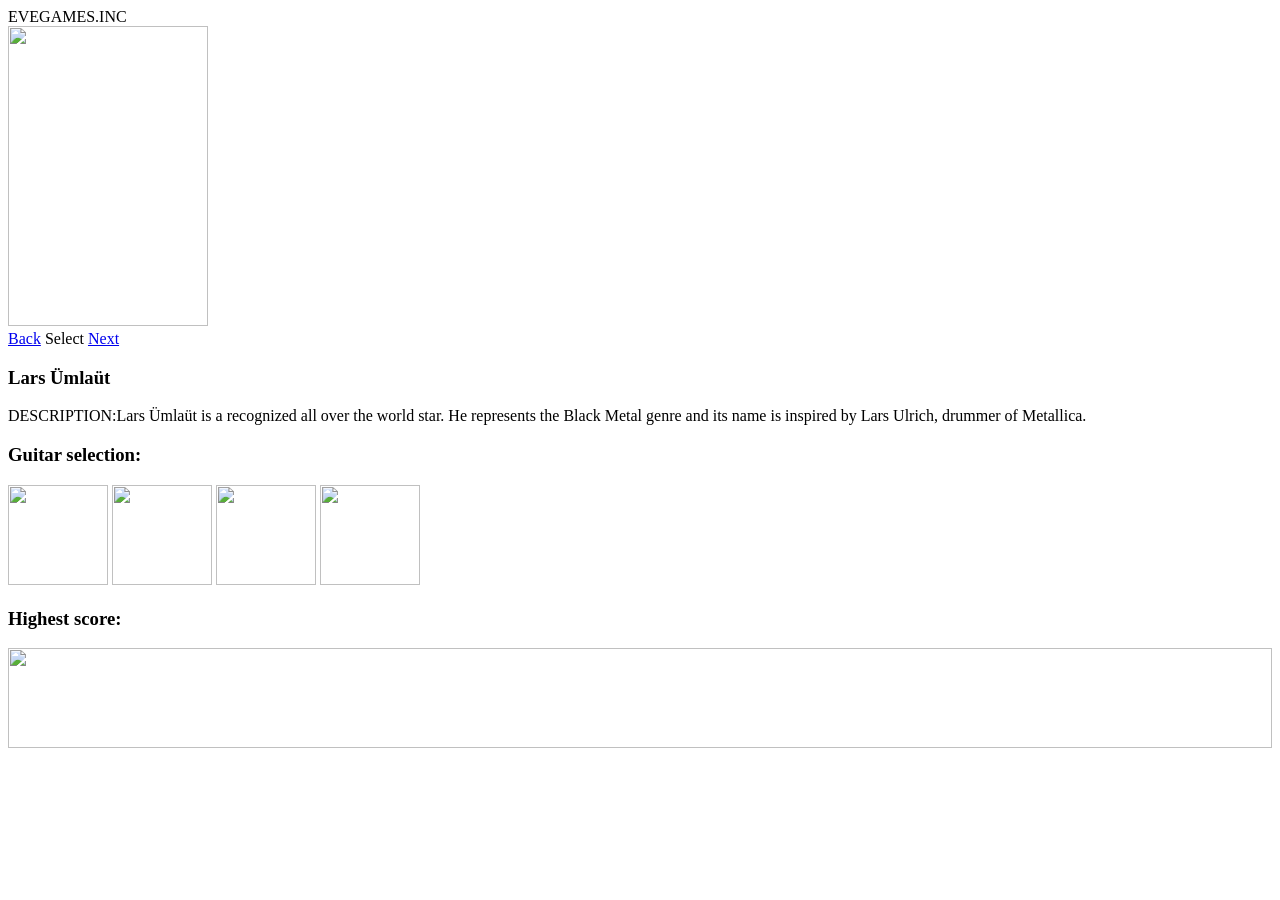
==== Lars.html @ 4b26495c "Add files via upload" ====
<!DOCTYPE html>
<html>
<head>
	<title>EVEGAMES.INC</title>
	<link rel="stylesheet" type="text/css" href="C:\Users\hh\Desktop\WEB\gamesstyle.css">
</head>
<body>
	<header>EVEGAMES.INC</header>
	<article>
		<section>
			<img id="character" src="https://m.media-amazon.com/images/I/41mc3wKb3KL._AC_.jpg" width="200px" height="300px">
			<div class="shadow"></div>
			<div class="botons">
				<botton><a href="C:\Users\hh\Desktop\WEB\Judy Nails.html">Back</a></botton>
				<botton class="message">Select</botton>
				<botton><a href="C:\Users\hh\Desktop\WEB\Shasha Breakman.html">Next</a></botton>	
			</div>
		</section>
		<section>
			<div class="info">
			<h1>Lars Ümlaüt</h1>
			<p>DESCRIPTION:Lars Ümlaüt is a recognized all over the world star. He represents the Black Metal genre and its name is inspired by Lars Ulrich, drummer of Metallica.</p>
			<h1>Guitar selection:</h1>
			<div class="Guitar-selection">
				<img src="https://www.pngix.com/pngfile/middle/1-18453_electric-guitar-png-vector-bass-guitar-acoustic-transparent.png" width="100px" height="100px">
				<img src="https://w7.pngwing.com/pngs/617/189/png-transparent-dean-guitars-dean-ml-dean-dimebag-ml-electric-guitar-guitar.png" width="100px" height="100px">
				<img src="https://img2.freepng.es/20180704/vpp/kisspng-acoustic-electric-guitar-fender-stratocaster-bass-death-metal-5b3c77efb1b064.5231802115306895197278.jpg" width="100px" height="100px">
				<img src="https://www.pikpng.com/pngl/m/173-1730927_free-png-download-electric-guitar-png-images-background.png" width="100px" height="100px">
			</div>
			<h1>Highest score:</h1>
			<img src="https://wilkinson5star.files.wordpress.com/2014/10/cropped-image1.jpg" width="100%" height="100px">
		</div>	
		</section>
	</article>
</body>
</html>
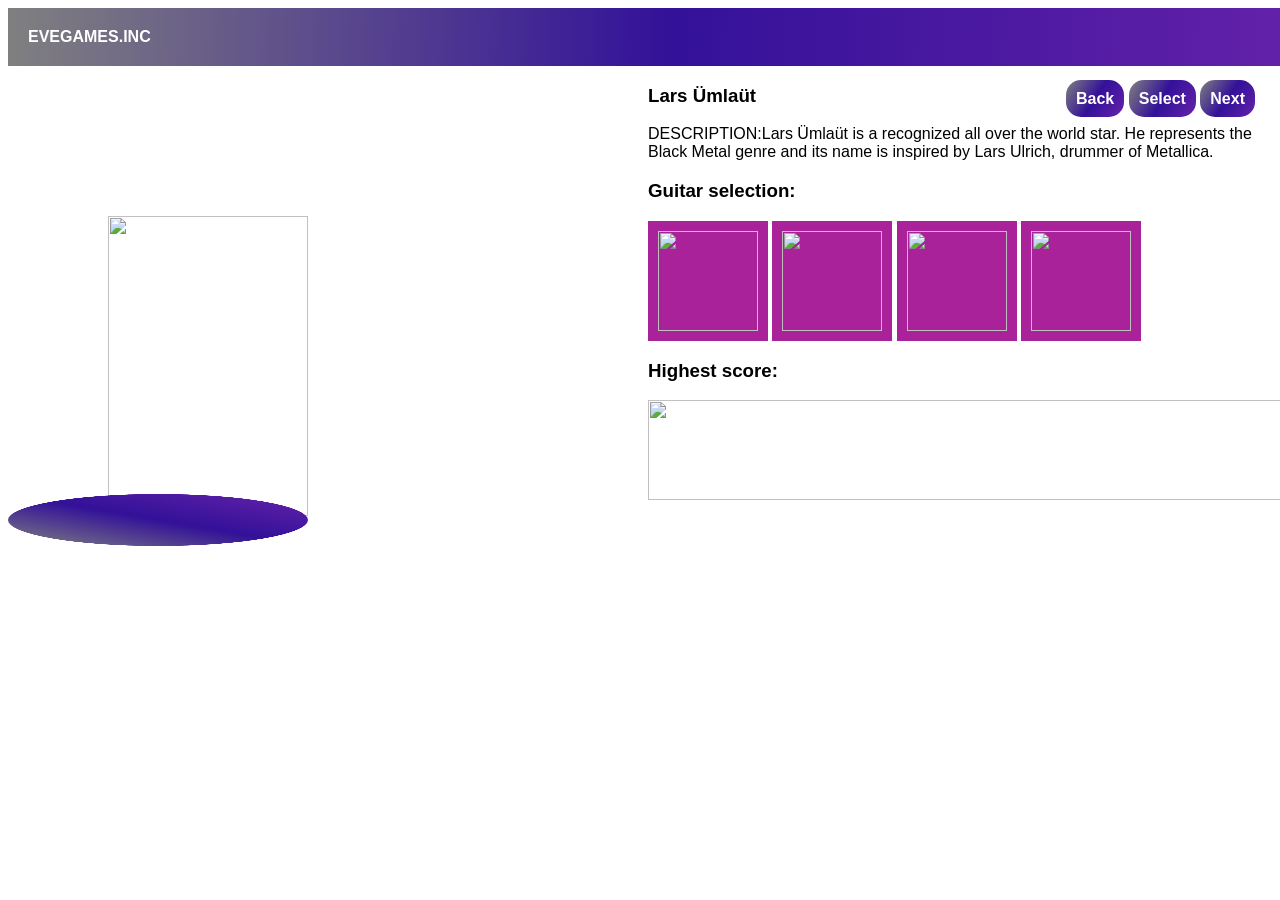
==== commit df5acdae: "Update Lars.html" ====
--- a/Lars.html
+++ b/Lars.html
@@ -2,7 +2,7 @@
 <html>
 <head>
 	<title>EVEGAMES.INC</title>
-	<link rel="stylesheet" type="text/css" href="C:\Users\hh\Desktop\WEB\gamesstyle.css">
+	<link rel="stylesheet" type="text/css" href="gamesstyle.css">
 </head>
 <body>
 	<header>EVEGAMES.INC</header>
@@ -11,7 +11,7 @@
 			<img id="character" src="https://m.media-amazon.com/images/I/41mc3wKb3KL._AC_.jpg" width="200px" height="300px">
 			<div class="shadow"></div>
 			<div class="botons">
-				<botton><a href="C:\Users\hh\Desktop\WEB\Judy Nails.html">Back</a></botton>
+				<botton><a href="https://eve025.github.io/game/">Back</a></botton>
 				<botton class="message">Select</botton>
 				<botton><a href="C:\Users\hh\Desktop\WEB\Shasha Breakman.html">Next</a></botton>	
 			</div>
@@ -33,4 +33,4 @@
 		</section>
 	</article>
 </body>
-</html>+</html>
--- a/gamesstyle.css
+++ b/gamesstyle.css
@@ -0,0 +1,60 @@
+		body{
+			width:100%;font-family:Arial;overflow-y:hidden;
+		}
+		header{
+			width:100%;height:auto;padding:20px;font-weight:900;color:#fff;
+			background:-webkit-linear-gradient(top left, gray, #331199, #6622aa);
+		}
+			section{float:left;width:50%;}
+		.shadow{ 
+			width:300px;height:300px;
+			border-radius:100%;transform:rotateX(100deg);
+			margin-top:0; 
+			background:-webkit-linear-gradient(top left, gray, #331199, #6622aa);
+		}
+		#character{
+			animation:rotation 1s ease-in-out;transform:translate(50%,50%);
+		}
+		@keyframes rotation{
+			0%{
+				transform:rotateY(0deg) translate(50%,50%);
+			}
+			100%{
+				transform:rotateY(360deg) translate(50%,50%) ;
+			}
+		}
+		botton{
+			background:-webkit-linear-gradient(top left, gray, #331199, #6622aa);padding:10px;font-weight:900;color:#fff;width:200px;height:auto;border-radius:15px;
+		}
+		.botons{
+			margin:30px 5px;position:absolute;right:20px;top:60px;
+		}
+		a{color:#fff;text-decoration:none;}
+		.Guitar-selection div{
+			background-color:#a2a2a2;border-radius:20px;
+		}
+		.Guitar-selection img{
+			animation:guitars 1s;background-color:#aa2299;padding:10px;transition:transform 1s;
+		}
+		.Guitar-selection img:hover{
+			opacity:0.4;box-shadow:1px 3px 6px #a2a2a2;
+		}
+		.Guitar-selection img:hover::after{
+			content:'Select guitar';color:#000;text-align:center;line-height:100px;
+		}
+		@keyframes guitars{
+			from{transform:rotateY(0deg);}
+			to{transform:rotateY(360deg);}
+		}
+		p{word-wrap:wrap;margin:10px 0;}
+		.info{
+			margin-top:30px 0;
+		}
+		.message:hover{
+			cursor:pointer;
+		}
+		.message:hover::after{
+			Content:'Avatar selected';
+			padding:20px;background:-webkit-linear-gradient(top left, gray, #331199, #6622aa);padding:10px;font-weight:900;color:#fff;width:200px;height:auto;position:absolute;border-radius:2px;display:block;
+			top:50%;right:50%;transform:translate(-100%,100%);
+		}
